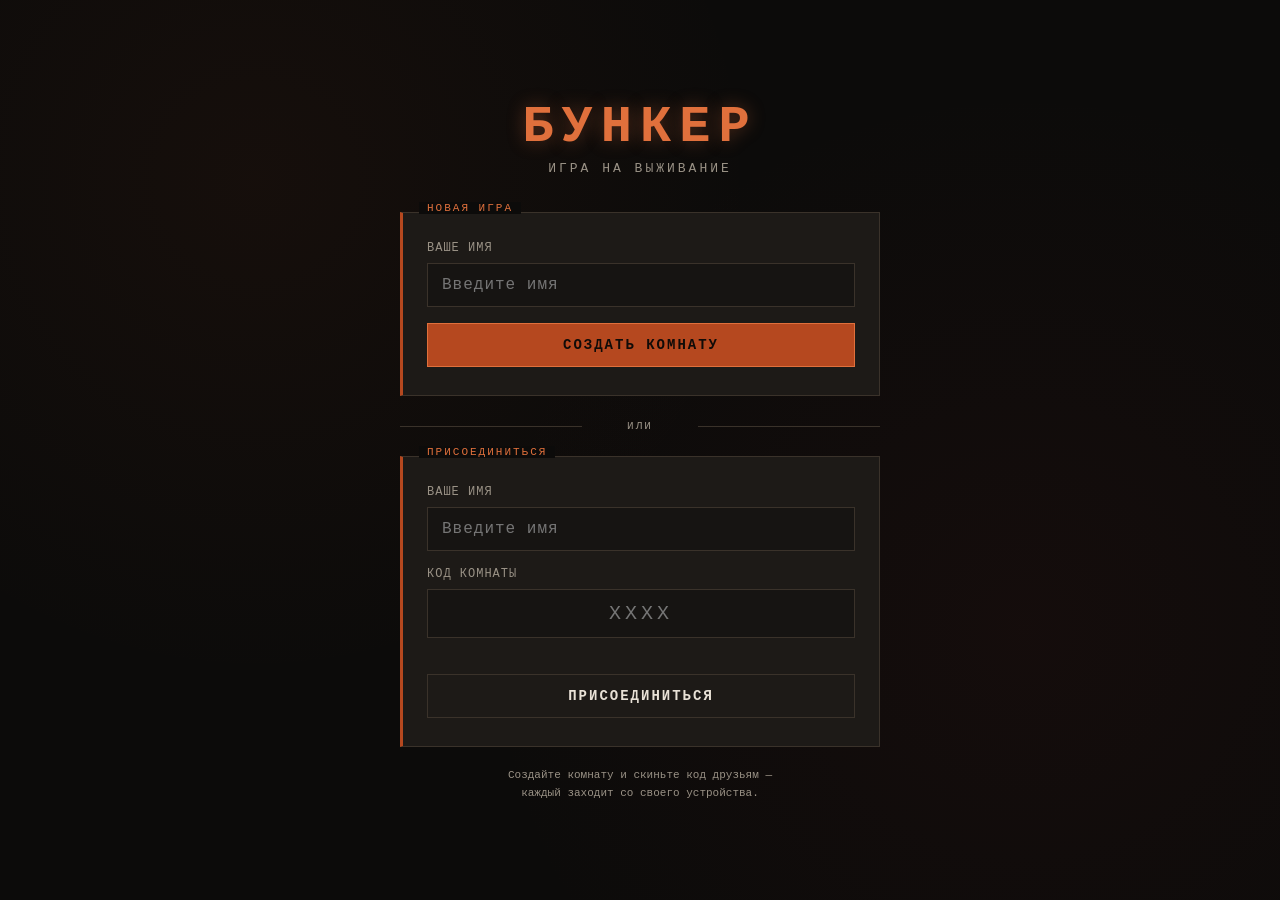
==== html/index.html @ b55af7c6 "1" ====
<!DOCTYPE html>
<html lang="ru">
<head>
<meta charset="UTF-8">
<meta name="viewport" content="width=device-width, initial-scale=1.0">
<title>Бункер</title>
<style>
  :root{
    --bg:#0c0b0a;
    --bg2:#161412;
    --card:#1d1a17;
    --rust:#b5481f;
    --rust-light:#e0703c;
    --blood:#7a1f1f;
    --text:#e8e1d6;
    --text-dim:#9a9286;
    --border:#3a322a;
  }
  *{box-sizing:border-box;margin:0;padding:0;}
  body{
    background:var(--bg);
    background-image:
      radial-gradient(circle at 20% 20%, rgba(181,72,31,0.06), transparent 40%),
      radial-gradient(circle at 80% 70%, rgba(122,31,31,0.08), transparent 45%);
    color:var(--text);
    font-family:'Courier New', monospace;
    min-height:100vh;
    display:flex;
    flex-direction:column;
    align-items:center;
    justify-content:center;
    padding:20px;
  }
  .wrap{ width:100%; max-width:480px; }
  .title{
    text-align:center; font-size:52px; letter-spacing:8px;
    color:var(--rust-light); text-shadow:0 0 18px rgba(224,112,60,0.35);
    margin-bottom:4px; font-weight:bold;
  }
  .subtitle{
    text-align:center; color:var(--text-dim); font-size:13px;
    letter-spacing:3px; text-transform:uppercase; margin-bottom:36px;
  }
  .panel{
    background:var(--card); border:1px solid var(--border);
    border-left:3px solid var(--rust); padding:28px 24px;
    margin-bottom:18px; position:relative;
  }
  .panel-label{
    position:absolute; top:-11px; left:16px; background:var(--bg);
    padding:0 8px; font-size:11px; letter-spacing:2px;
    color:var(--rust-light); text-transform:uppercase;
  }
  label{
    display:block; font-size:12px; letter-spacing:1px; color:var(--text-dim);
    text-transform:uppercase; margin-bottom:8px;
  }
  input{
    width:100%; background:var(--bg2); border:1px solid var(--border);
    color:var(--text); padding:12px 14px; font-family:inherit;
    font-size:16px; letter-spacing:1px; margin-bottom:16px;
  }
  input:focus{ outline:none; border-color:var(--rust); }
  input#joinCode{
    text-transform:uppercase; letter-spacing:4px; text-align:center; font-size:20px;
  }
  button{
    width:100%; background:var(--rust); border:1px solid var(--rust-light);
    color:#100b08; font-weight:bold; padding:13px; font-family:inherit;
    font-size:14px; letter-spacing:2px; text-transform:uppercase; cursor:pointer;
    transition:background 0.15s;
  }
  button:hover{ background:var(--rust-light); }
  button.secondary{ background:transparent; color:var(--text); border:1px solid var(--border); }
  button.secondary:hover{ border-color:var(--text-dim); background:rgba(255,255,255,0.03); }
  .divider{
    text-align:center; color:var(--text-dim); font-size:11px; letter-spacing:2px;
    margin:24px 0; text-transform:uppercase; position:relative;
  }
  .divider::before,.divider::after{
    content:""; position:absolute; top:50%; width:38%; height:1px; background:var(--border);
  }
  .divider::before{left:0;}
  .divider::after{right:0;}
  .footer-note{
    text-align:center; color:var(--text-dim); font-size:11px;
    margin-top:20px; line-height:1.6;
  }
  .error{ color:var(--rust-light); font-size:12px; margin:-8px 0 14px; min-height:14px; }
</style>
</head>
<body>

<div class="wrap" id="lobbyScreen" style="display:none;">
  <div class="title" style="font-size:34px;">КОМНАТА <span id="roomCodeDisplay"></span></div>
  <div class="subtitle">ожидание игроков</div>

  <div class="panel">
    <div class="panel-label">Игроки</div>
    <div id="playersList"></div>
  </div>

  <div class="panel" id="hostSettings" style="display:none;">
    <div class="panel-label">Настройки (хост)</div>
    <label for="capacityInput">Вместимость бункера (сколько выживет)</label>
    <input type="number" id="capacityInput" value="4" min="1" max="20" />
    <button id="startGameBtn">Начать игру</button>
  </div>

  <div class="footer-note" id="waitingNote">Ожидаем, пока хост начнет игру...</div>
</div> 

<div class="wrap" id="startScreen">
  <div class="title">БУНКЕР</div>

  <div class="subtitle">игра на выживание</div>

  <div class="panel">
    <div class="panel-label">Новая игра</div>
    <label for="hostName">Ваше имя</label>
    <input type="text" id="hostName" placeholder="Введите имя" maxlength="20" />
    <button id="createBtn">Создать комнату</button>
  </div>

  <div class="divider">или</div>

  <div class="panel">
    <div class="panel-label">Присоединиться</div>
    <label for="joinName">Ваше имя</label>
    <input type="text" id="joinName" placeholder="Введите имя" maxlength="20" />
    <label for="joinCode">Код комнаты</label>
    <input type="text" id="joinCode" placeholder="XXXX" maxlength="4" />
    <div class="error" id="joinError"></div>
    <button class="secondary" id="joinBtn">Присоединиться</button>
  </div>

  <div class="footer-note">
    Создайте комнату и скиньте код друзьям —<br />
    каждый заходит со своего устройства.
  </div>
</div>

<script>
  const myId = 'p_' + Math.random().toString(36).slice(2, 10);
  let myName = '';
  let roomCode = '';
  let isHost = false;
  let pollTimer = null;

  // Заглушка, чтобы редактор не ругался на window.storage
  if (!window.storage) {
    window.storage = {
      data: {},
      async set(key, value) { this.data[key] = value; return true; },
      async get(key) { return this.data[key] ? { value: this.data[key] } : null; }
    };
  }

  function generateRoomCode() {
    const chars = 'ABCDEFGHJKLMNPQRSTUVWXYZ23456789';
    let code = '';
    for (let i = 0; i < 4; i++) {
      code += chars[Math.floor(Math.random() * chars.length)];
    }
    return code;
  }

  async function createRoom(hostName) {
    myName = hostName;
    isHost = true;
    roomCode = generateRoomCode();

    const room = {
      code: roomCode,
      hostId: myId,
      status: 'lobby',
      players: [
        { id: myId, name: hostName, alive: true, card: null, revealed: [] }
      ],
      capacity: 4,
      catastrophe: null,
      bunker: null,
      round: 0,
      votes: {},
      votingOpen: false,
      log: [],
      finale: null,
      createdAt: Date.now()
    };

    await window.storage.set('room:' + roomCode, JSON.stringify(room), true);
    startPolling();
    return room;
  }

  async function joinRoom(code, name) {
    code = code.toUpperCase();
    let result;
    try {
      result = await window.storage.get('room:' + code, true);
    } catch (e) {
      throw new Error('Комната не найдена. Проверьте код.');
    }
    if (!result) throw new Error('Комната не найдена. Проверьте код.');

    const room = JSON.parse(result.value);

    if (room.status !== 'lobby') {
      throw new Error('Игра уже началась, присоединиться нельзя.');
    }
    if (room.players.some(p => p.name.toLowerCase() === name.toLowerCase())) {
      throw new Error('Игрок с таким именем уже есть в комнате.');
    }

    room.players.push({ id: myId, name, alive: true, card: null, revealed: [] });
    await window.storage.set('room:' + code, JSON.stringify(room), true);

    myName = name;
    roomCode = code;
    isHost = false;
    startPolling();
    return room;
  }

  async function fetchRoom() {
    try {
      const result = await window.storage.get('room:' + roomCode, true);
      return result ? JSON.parse(result.value) : null;
    } catch (e) {
      return null;
    }
  }

  function startPolling() {
    if (pollTimer) clearInterval(pollTimer);
    pollTimer = setInterval(async () => {
      const room = await fetchRoom();
      if (room) renderRoom(room);
    }, 2500);
  }

  function renderRoom(room) {
    const startScreen = document.getElementById('startScreen');
    if (startScreen) startScreen.style.display = 'none';
    
    document.getElementById('lobbyScreen').style.display = 'block';
    document.getElementById('roomCodeDisplay').textContent = room.code;

    const list = document.getElementById('playersList');
    list.innerHTML = '';
    room.players.forEach(p => {
      const row = document.createElement('div');
      row.style.cssText = 'display:flex;justify-content:space-between;align-items:center;padding:10px 0;border-bottom:1px solid var(--border);font-size:14px;';
      const isMe = p.id === myId ? ' (вы)' : '';
      const hostTag = p.id === room.hostId ? ' 👑' : '';
      row.innerHTML = '<span>' + p.name + isMe + hostTag + '</span>';
      list.appendChild(row);
    });

    const hostSettings = document.getElementById('hostSettings');
    const waitingNote = document.getElementById('waitingNote');
    if (room.hostId === myId) {
      hostSettings.style.display = 'block';
      waitingNote.style.display = 'none';
    } else {
      hostSettings.style.display = 'none';
      waitingNote.style.display = 'block';
    }
  }

  document.getElementById('createBtn').addEventListener('click', async () => {
    const name = document.getElementById('hostName').value.trim();
    if (!name) { alert('Введите имя'); return; }
    const room = await createRoom(name);
    renderRoom(room);
  });

  document.getElementById('joinBtn').addEventListener('click', async () => {
    const name = document.getElementById('joinName').value.trim();
    const code = document.getElementById('joinCode').value.trim().toUpperCase();
    const err = document.getElementById('joinError');
    err.textContent = '';
    if (!name) { err.textContent = 'Введите имя'; return; }
    if (code.length !== 4) { err.textContent = 'Код комнаты - 4 символа'; return; }
    try {
      const room = await joinRoom(code, name);
      renderRoom(room);
    } catch (e) {
      err.textContent = e.message;
    }
  }); 

  document.getElementById('startGameBtn').addEventListener('click', async () => {
    const capacity = parseInt(document.getElementById('capacityInput').value, 10);
    if (!capacity || capacity < 1) { alert('Укажите корректную вместимость бункера'); return; }

    const room = await fetchRoom();
    if (!room) return;

    if (capacity >= room.players.length) {
      alert('Вместимость бункера должна быть меньше количества игроков, иначе некого исключать');
      return;
    }

    room.capacity = capacity;
    room.status = 'starting'; 
    await window.storage.set('room:' + room.code, JSON.stringify(room), true);
    alert('Настройки сохранены. В следующем шаге добавим генерацию персонажей и реальный старт.');
  }); 
</script>

</body>
</html>
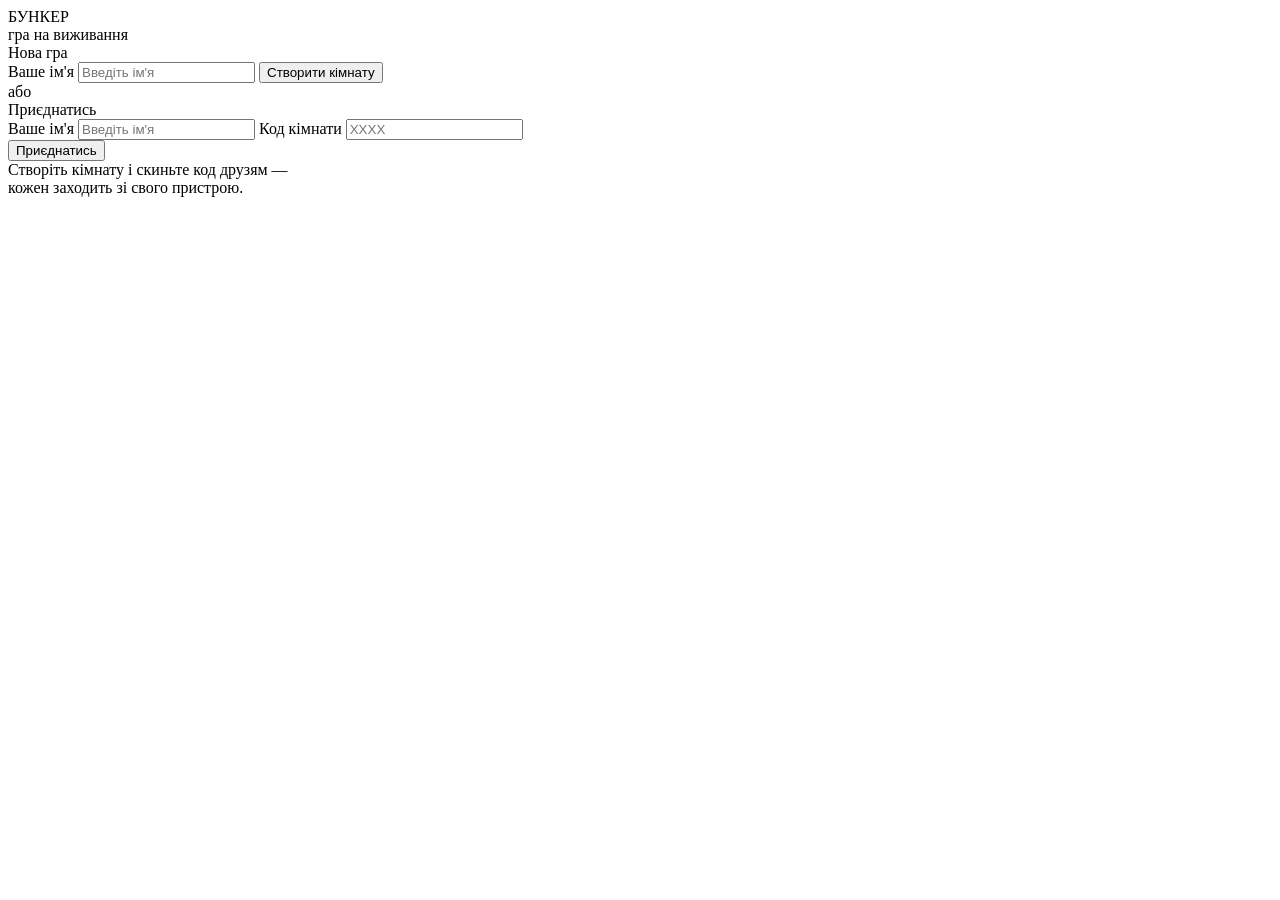
==== commit 2114cb8e: "2" ====
--- a/html/index.html
+++ b/html/index.html
@@ -1,313 +1,146 @@
 <!DOCTYPE html>
-<html lang="ru">
+<html lang="uk">
 <head>
-<meta charset="UTF-8">
-<meta name="viewport" content="width=device-width, initial-scale=1.0">
-<title>Бункер</title>
-<style>
-  :root{
-    --bg:#0c0b0a;
-    --bg2:#161412;
-    --card:#1d1a17;
-    --rust:#b5481f;
-    --rust-light:#e0703c;
-    --blood:#7a1f1f;
-    --text:#e8e1d6;
-    --text-dim:#9a9286;
-    --border:#3a322a;
-  }
-  *{box-sizing:border-box;margin:0;padding:0;}
-  body{
-    background:var(--bg);
-    background-image:
-      radial-gradient(circle at 20% 20%, rgba(181,72,31,0.06), transparent 40%),
-      radial-gradient(circle at 80% 70%, rgba(122,31,31,0.08), transparent 45%);
-    color:var(--text);
-    font-family:'Courier New', monospace;
-    min-height:100vh;
-    display:flex;
-    flex-direction:column;
-    align-items:center;
-    justify-content:center;
-    padding:20px;
-  }
-  .wrap{ width:100%; max-width:480px; }
-  .title{
-    text-align:center; font-size:52px; letter-spacing:8px;
-    color:var(--rust-light); text-shadow:0 0 18px rgba(224,112,60,0.35);
-    margin-bottom:4px; font-weight:bold;
-  }
-  .subtitle{
-    text-align:center; color:var(--text-dim); font-size:13px;
-    letter-spacing:3px; text-transform:uppercase; margin-bottom:36px;
-  }
-  .panel{
-    background:var(--card); border:1px solid var(--border);
-    border-left:3px solid var(--rust); padding:28px 24px;
-    margin-bottom:18px; position:relative;
-  }
-  .panel-label{
-    position:absolute; top:-11px; left:16px; background:var(--bg);
-    padding:0 8px; font-size:11px; letter-spacing:2px;
-    color:var(--rust-light); text-transform:uppercase;
-  }
-  label{
-    display:block; font-size:12px; letter-spacing:1px; color:var(--text-dim);
-    text-transform:uppercase; margin-bottom:8px;
-  }
-  input{
-    width:100%; background:var(--bg2); border:1px solid var(--border);
-    color:var(--text); padding:12px 14px; font-family:inherit;
-    font-size:16px; letter-spacing:1px; margin-bottom:16px;
-  }
-  input:focus{ outline:none; border-color:var(--rust); }
-  input#joinCode{
-    text-transform:uppercase; letter-spacing:4px; text-align:center; font-size:20px;
-  }
-  button{
-    width:100%; background:var(--rust); border:1px solid var(--rust-light);
-    color:#100b08; font-weight:bold; padding:13px; font-family:inherit;
-    font-size:14px; letter-spacing:2px; text-transform:uppercase; cursor:pointer;
-    transition:background 0.15s;
-  }
-  button:hover{ background:var(--rust-light); }
-  button.secondary{ background:transparent; color:var(--text); border:1px solid var(--border); }
-  button.secondary:hover{ border-color:var(--text-dim); background:rgba(255,255,255,0.03); }
-  .divider{
-    text-align:center; color:var(--text-dim); font-size:11px; letter-spacing:2px;
-    margin:24px 0; text-transform:uppercase; position:relative;
-  }
-  .divider::before,.divider::after{
-    content:""; position:absolute; top:50%; width:38%; height:1px; background:var(--border);
-  }
-  .divider::before{left:0;}
-  .divider::after{right:0;}
-  .footer-note{
-    text-align:center; color:var(--text-dim); font-size:11px;
-    margin-top:20px; line-height:1.6;
-  }
-  .error{ color:var(--rust-light); font-size:12px; margin:-8px 0 14px; min-height:14px; }
-</style>
+  <meta charset="UTF-8">
+  <meta name="viewport" content="width=device-width, initial-scale=1.0">
+  <title>Бункер</title>
+  <link rel="stylesheet" href="css/style.css">
 </head>
 <body>
 
-<div class="wrap" id="lobbyScreen" style="display:none;">
-  <div class="title" style="font-size:34px;">КОМНАТА <span id="roomCodeDisplay"></span></div>
-  <div class="subtitle">ожидание игроков</div>
+  <!-- ЕКРАН 1: Стартовий -->
+  <div class="wrap" id="landingScreen">
+    <div class="title">БУНКЕР</div>
+    <div class="subtitle">гра на виживання</div>
 
-  <div class="panel">
-    <div class="panel-label">Игроки</div>
-    <div id="playersList"></div>
+    <div class="panel">
+      <div class="panel-label">Нова гра</div>
+      <label for="hostName">Ваше ім'я</label>
+      <input type="text" id="hostName" placeholder="Введіть ім'я" maxlength="20">
+      <button id="createBtn">Створити кімнату</button>
+    </div>
+
+    <div class="divider">або</div>
+
+    <div class="panel">
+      <div class="panel-label">Приєднатись</div>
+      <label for="joinName">Ваше ім'я</label>
+      <input type="text" id="joinName" placeholder="Введіть ім'я" maxlength="20">
+      <label for="joinCode">Код кімнати</label>
+      <input type="text" id="joinCode" placeholder="XXXX" maxlength="4">
+      <div class="error" id="joinError"></div>
+      <button class="secondary" id="joinBtn">Приєднатись</button>
+    </div>
+
+    <div class="footer-note">
+      Створіть кімнату і скиньте код друзям —<br>
+      кожен заходить зі свого пристрою.
+    </div>
   </div>
 
-  <div class="panel" id="hostSettings" style="display:none;">
-    <div class="panel-label">Настройки (хост)</div>
-    <label for="capacityInput">Вместимость бункера (сколько выживет)</label>
-    <input type="number" id="capacityInput" value="4" min="1" max="20" />
-    <button id="startGameBtn">Начать игру</button>
+  <!-- ЕКРАН 2: Лобі -->
+  <div class="wrap" id="lobbyScreen" style="display:none;">
+    <div class="title" style="font-size:34px;">
+      КІМНАТА <span id="roomCodeDisplay"></span>
+    </div>
+    <div class="subtitle">очікування гравців</div>
+
+    <div class="panel">
+      <div class="panel-label">Гравці</div>
+      <div id="playersList"></div>
+    </div>
+
+    <div class="panel" id="hostSettings" style="display:none;">
+      <div class="panel-label">Налаштування (хост)</div>
+      <label for="capacityInput">Місткість бункера (скільки виживе)</label>
+      <input type="number" id="capacityInput" value="4" min="1" max="20">
+      <button id="startGameBtn">Почати гру</button>
+    </div>
+
+    <div class="footer-note" id="waitingNote">
+      Очікуємо, поки хост почне гру...
+    </div>
   </div>
 
-  <div class="footer-note" id="waitingNote">Ожидаем, пока хост начнет игру...</div>
-</div> 
+  <!-- ЕКРАН 3: Гра -->
+  <div class="wrap" id="gameScreen" style="display:none;">
+    <div style="display:flex;justify-content:space-between;align-items:center;margin-bottom:6px;">
+      <div class="title" style="font-size:28px;">БУНКЕР</div>
+      <div style="color:var(--text-dim);font-size:12px;letter-spacing:2px;">
+        РАУНД <span id="roundDisplay">1</span>
+      </div>
+    </div>
 
-<div class="wrap" id="startScreen">
-  <div class="title">БУНКЕР</div>
+    <div style="color:var(--rust-light);font-size:12px;letter-spacing:1px;margin-bottom:6px;">
+      ⚠ <span id="catastropheDisplay"></span>
+    </div>
+    <div style="color:var(--text-dim);font-size:11px;margin-bottom:24px;">
+      🏠 <span id="bunkerDisplay"></span>
+    </div>
 
-  <div class="subtitle">игра на выживание</div>
+    <div class="panel" id="myCardPanel">
+      <div class="panel-label">Ваша картка</div>
+      <div id="myCardContent"></div>
+    </div>
 
-  <div class="panel">
-    <div class="panel-label">Новая игра</div>
-    <label for="hostName">Ваше имя</label>
-    <input type="text" id="hostName" placeholder="Введите имя" maxlength="20" />
-    <button id="createBtn">Создать комнату</button>
+    <div class="panel">
+      <div class="panel-label">Інші гравці</div>
+      <div id="othersContent"></div>
+    </div>
+
+    <button id="startVoteBtn" style="display:none;margin-top:12px;">
+      Почати голосування
+    </button>
   </div>
 
-  <div class="divider">или</div>
+  <!-- ЕКРАН 4: Голосування -->
+  <div class="wrap" id="voteScreen" style="display:none;">
+    <div class="title" style="font-size:28px;margin-bottom:6px;">ГОЛОСУВАННЯ</div>
+    <div class="subtitle" style="margin-bottom:24px;">хто покидає бункер?</div>
 
-  <div class="panel">
-    <div class="panel-label">Присоединиться</div>
-    <label for="joinName">Ваше имя</label>
-    <input type="text" id="joinName" placeholder="Введите имя" maxlength="20" />
-    <label for="joinCode">Код комнаты</label>
-    <input type="text" id="joinCode" placeholder="XXXX" maxlength="4" />
-    <div class="error" id="joinError"></div>
-    <button class="secondary" id="joinBtn">Присоединиться</button>
+    <div class="panel">
+      <div class="panel-label">Проголосуйте</div>
+      <div id="voteList"></div>
+    </div>
+
+    <div style="color:var(--text-dim);font-size:12px;text-align:center;margin-top:8px;">
+      Проголосували: <span id="voteCountDisplay">0</span> / <span id="voteTotalDisplay">0</span>
+    </div>
+
+    <div class="panel" style="margin-top:18px;display:none;" id="voteResultPanel">
+      <div class="panel-label">Результат</div>
+      <div id="voteResultText"></div>
+    </div>
+
+    <button id="nextRoundBtn" style="display:none;margin-top:12px;">
+      Наступний раунд
+    </button>
   </div>
 
-  <div class="footer-note">
-    Создайте комнату и скиньте код друзьям —<br />
-    каждый заходит со своего устройства.
+  <!-- ЕКРАН 5: Фінал -->
+  <div class="wrap" id="finaleScreen" style="display:none;">
+    <div class="title" style="font-size:34px;margin-bottom:6px;">ВИЖИЛИ</div>
+    <div class="subtitle" style="margin-bottom:24px;">історія бункера</div>
+
+    <div class="panel">
+      <div class="panel-label">Виживші</div>
+      <div id="survivorsList"></div>
+    </div>
+
+    <div class="panel">
+      <div class="panel-label">Розповідь ШІ</div>
+      <div id="finaleText" style="color:var(--text-dim);font-style:italic;">
+        Генеруємо історію...
+      </div>
+    </div>
   </div>
-</div>
 
-<script>
-  const myId = 'p_' + Math.random().toString(36).slice(2, 10);
-  let myName = '';
-  let roomCode = '';
-  let isHost = false;
-  let pollTimer = null;
-
-  // Заглушка, чтобы редактор не ругался на window.storage
-  if (!window.storage) {
-    window.storage = {
-      data: {},
-      async set(key, value) { this.data[key] = value; return true; },
-      async get(key) { return this.data[key] ? { value: this.data[key] } : null; }
-    };
-  }
-
-  function generateRoomCode() {
-    const chars = 'ABCDEFGHJKLMNPQRSTUVWXYZ23456789';
-    let code = '';
-    for (let i = 0; i < 4; i++) {
-      code += chars[Math.floor(Math.random() * chars.length)];
-    }
-    return code;
-  }
-
-  async function createRoom(hostName) {
-    myName = hostName;
-    isHost = true;
-    roomCode = generateRoomCode();
-
-    const room = {
-      code: roomCode,
-      hostId: myId,
-      status: 'lobby',
-      players: [
-        { id: myId, name: hostName, alive: true, card: null, revealed: [] }
-      ],
-      capacity: 4,
-      catastrophe: null,
-      bunker: null,
-      round: 0,
-      votes: {},
-      votingOpen: false,
-      log: [],
-      finale: null,
-      createdAt: Date.now()
-    };
-
-    await window.storage.set('room:' + roomCode, JSON.stringify(room), true);
-    startPolling();
-    return room;
-  }
-
-  async function joinRoom(code, name) {
-    code = code.toUpperCase();
-    let result;
-    try {
-      result = await window.storage.get('room:' + code, true);
-    } catch (e) {
-      throw new Error('Комната не найдена. Проверьте код.');
-    }
-    if (!result) throw new Error('Комната не найдена. Проверьте код.');
-
-    const room = JSON.parse(result.value);
-
-    if (room.status !== 'lobby') {
-      throw new Error('Игра уже началась, присоединиться нельзя.');
-    }
-    if (room.players.some(p => p.name.toLowerCase() === name.toLowerCase())) {
-      throw new Error('Игрок с таким именем уже есть в комнате.');
-    }
-
-    room.players.push({ id: myId, name, alive: true, card: null, revealed: [] });
-    await window.storage.set('room:' + code, JSON.stringify(room), true);
-
-    myName = name;
-    roomCode = code;
-    isHost = false;
-    startPolling();
-    return room;
-  }
-
-  async function fetchRoom() {
-    try {
-      const result = await window.storage.get('room:' + roomCode, true);
-      return result ? JSON.parse(result.value) : null;
-    } catch (e) {
-      return null;
-    }
-  }
-
-  function startPolling() {
-    if (pollTimer) clearInterval(pollTimer);
-    pollTimer = setInterval(async () => {
-      const room = await fetchRoom();
-      if (room) renderRoom(room);
-    }, 2500);
-  }
-
-  function renderRoom(room) {
-    const startScreen = document.getElementById('startScreen');
-    if (startScreen) startScreen.style.display = 'none';
-    
-    document.getElementById('lobbyScreen').style.display = 'block';
-    document.getElementById('roomCodeDisplay').textContent = room.code;
-
-    const list = document.getElementById('playersList');
-    list.innerHTML = '';
-    room.players.forEach(p => {
-      const row = document.createElement('div');
-      row.style.cssText = 'display:flex;justify-content:space-between;align-items:center;padding:10px 0;border-bottom:1px solid var(--border);font-size:14px;';
-      const isMe = p.id === myId ? ' (вы)' : '';
-      const hostTag = p.id === room.hostId ? ' 👑' : '';
-      row.innerHTML = '<span>' + p.name + isMe + hostTag + '</span>';
-      list.appendChild(row);
-    });
-
-    const hostSettings = document.getElementById('hostSettings');
-    const waitingNote = document.getElementById('waitingNote');
-    if (room.hostId === myId) {
-      hostSettings.style.display = 'block';
-      waitingNote.style.display = 'none';
-    } else {
-      hostSettings.style.display = 'none';
-      waitingNote.style.display = 'block';
-    }
-  }
-
-  document.getElementById('createBtn').addEventListener('click', async () => {
-    const name = document.getElementById('hostName').value.trim();
-    if (!name) { alert('Введите имя'); return; }
-    const room = await createRoom(name);
-    renderRoom(room);
-  });
-
-  document.getElementById('joinBtn').addEventListener('click', async () => {
-    const name = document.getElementById('joinName').value.trim();
-    const code = document.getElementById('joinCode').value.trim().toUpperCase();
-    const err = document.getElementById('joinError');
-    err.textContent = '';
-    if (!name) { err.textContent = 'Введите имя'; return; }
-    if (code.length !== 4) { err.textContent = 'Код комнаты - 4 символа'; return; }
-    try {
-      const room = await joinRoom(code, name);
-      renderRoom(room);
-    } catch (e) {
-      err.textContent = e.message;
-    }
-  }); 
-
-  document.getElementById('startGameBtn').addEventListener('click', async () => {
-    const capacity = parseInt(document.getElementById('capacityInput').value, 10);
-    if (!capacity || capacity < 1) { alert('Укажите корректную вместимость бункера'); return; }
-
-    const room = await fetchRoom();
-    if (!room) return;
-
-    if (capacity >= room.players.length) {
-      alert('Вместимость бункера должна быть меньше количества игроков, иначе некого исключать');
-      return;
-    }
-
-    room.capacity = capacity;
-    room.status = 'starting'; 
-    await window.storage.set('room:' + room.code, JSON.stringify(room), true);
-    alert('Настройки сохранены. В следующем шаге добавим генерацию персонажей и реальный старт.');
-  }); 
-</script>
+  <!-- JS файли — порядок важливий! -->
+  <script src="js/data.js"></script>
+  <script src="js/storage.js"></script>
+  <script src="js/game.js"></script>
+  <script src="js/render.js"></script>
+  <script src="js/main.js"></script>
 
 </body>
 </html>
